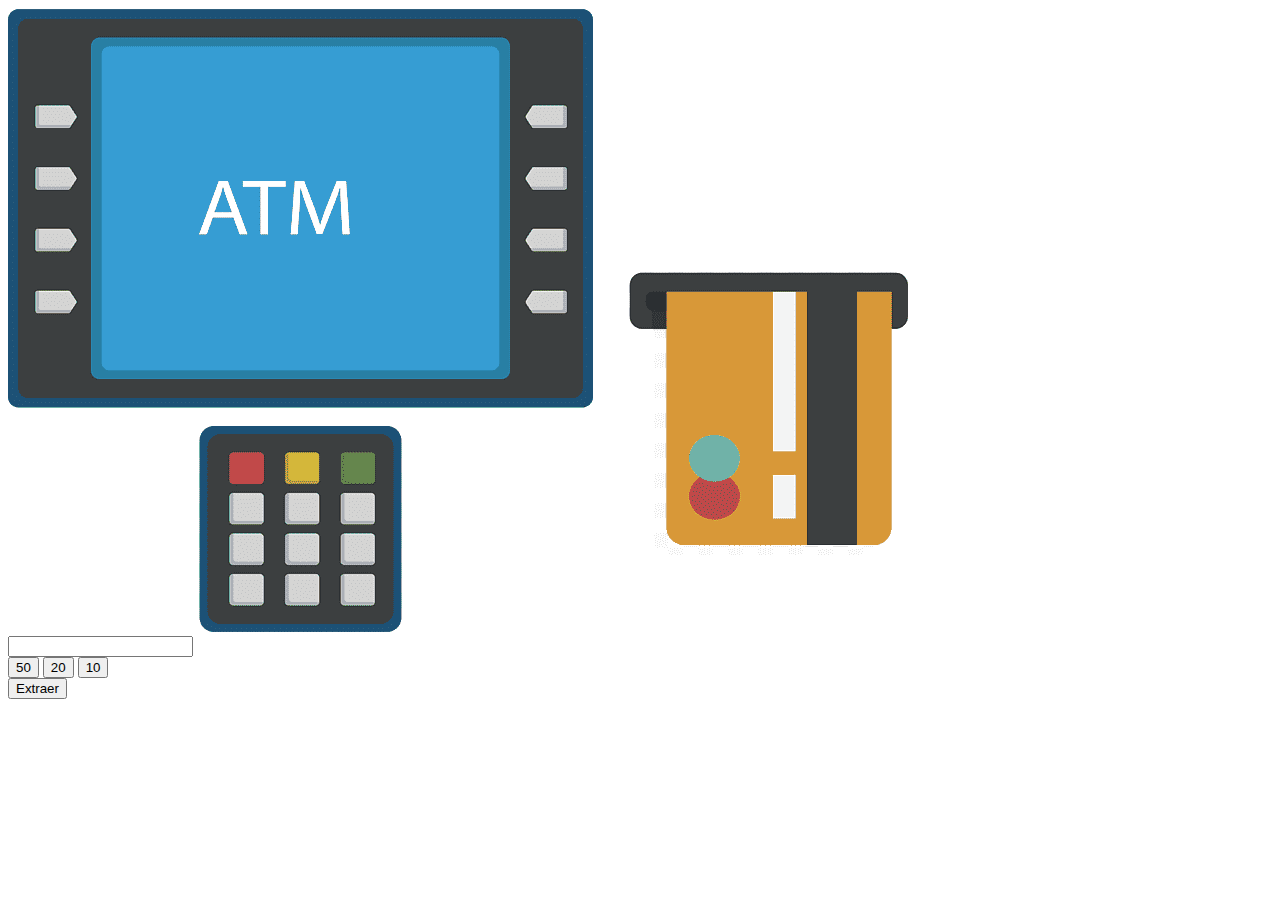
==== taller2/index.html @ 4bd7abd2 "Agrego taller 2 con un template para comenzar el ejercicio" ====
<!DOCTYPE html>
<html lang="en">
  <head>
    <meta charset="UTF-8" />
    <meta http-equiv="X-UA-Compatible" content="IE=edge" />
    <meta name="viewport" content="width=device-width, initial-scale=1.0" />
    <link
      href="https://cdn.jsdelivr.net/npm/bootstrap@5.1.3/dist/css/bootstrap.min.css"
      rel="stylesheet"
      integrity="sha384-1BmE4kWBq78iYhFldvKuhfTAU6auU8tT94WrHftjDbrCEXSU1oBoqyl2QvZ6jIW3"
      crossorigin="anonymous"
    />
    <link rel="stylesheet" href="./styles.css" />
    <title>Cajero App</title>
  </head>
  <body>
    <div class="container">
      <div class="row mt-5">
        <div class="col-12 col-md-6 offset-md-3 cajero">
          <img src="./img/cajero.png" alt="cajero" />

          <div class="d-flex my-2">
            <input
              type="number"
              class="form-control"
              id="inputValue"
              readonly
            />
          </div>
          <div class="d-flex gap-3">
            <button id="btn-50" class="btn btn-secondary flex-grow-1">
              50
            </button>
            <button id="btn-20" class="btn btn-secondary flex-grow-1">
              20
            </button>
            <button id="btn-10" class="btn btn-secondary flex-grow-1">
              10
            </button>
          </div>
          <div class="d-grid mt-2">
            <button id="btn" class="btn btn-success">Extraer</button>
          </div>
        </div>
      </div>
      <div class="row mt-5">
        <div
          id="container_billete"
          class="col-12 col-md-6 offset-md-3 text-center"
        ></div>
      </div>
    </div>

    <script src="app.js"></script>
  </body>
</html>
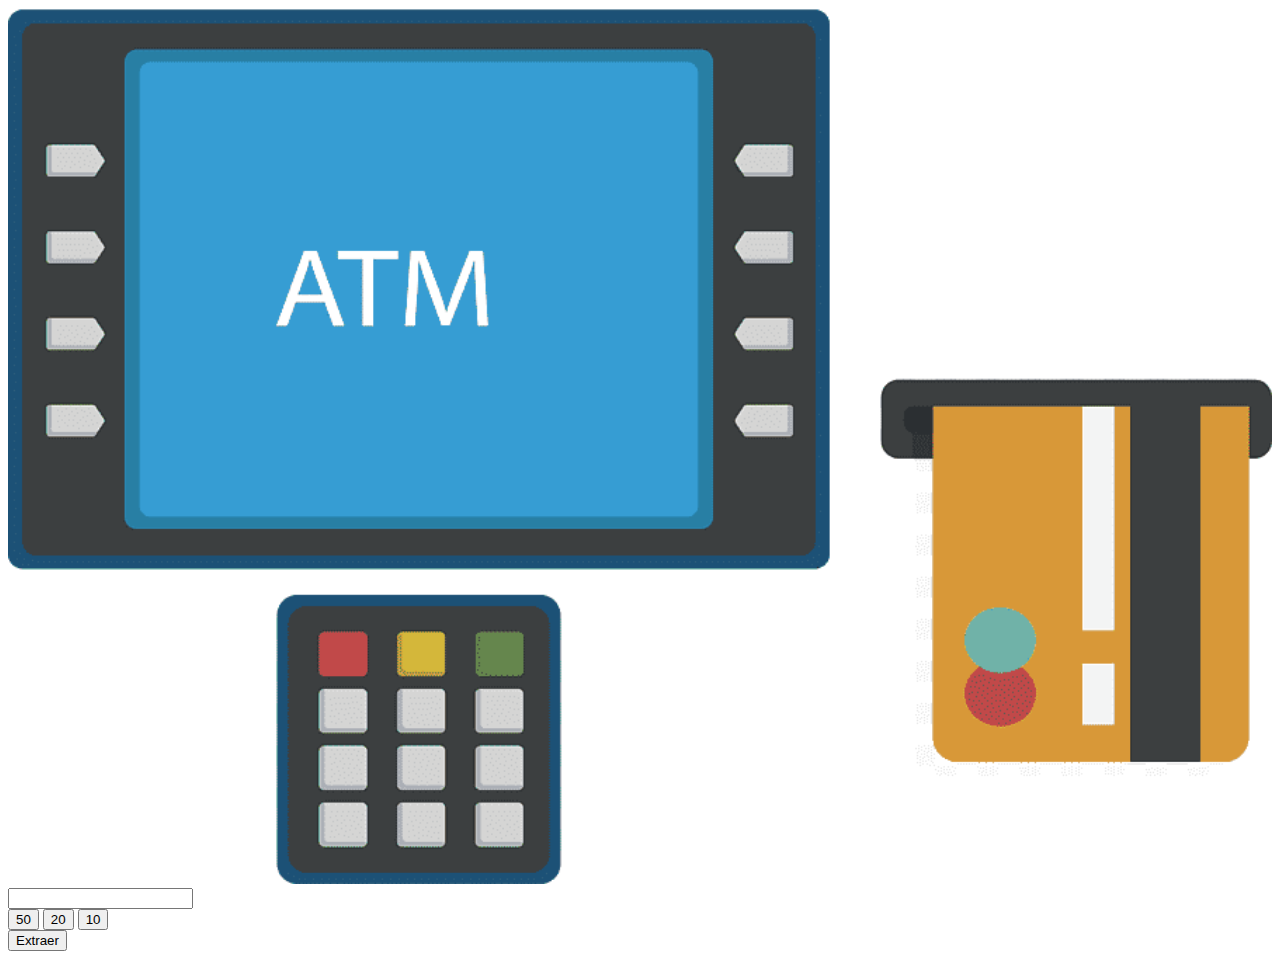
==== commit cbdff661: "Trabajando en el taller #2" ====
--- a/taller2/index.html
+++ b/taller2/index.html
@@ -10,7 +10,7 @@
       integrity="sha384-1BmE4kWBq78iYhFldvKuhfTAU6auU8tT94WrHftjDbrCEXSU1oBoqyl2QvZ6jIW3"
       crossorigin="anonymous"
     />
-    <link rel="stylesheet" href="./styles.css" />
+    <link rel="stylesheet" href="./css/estilos.css" />
     <title>Cajero App</title>
   </head>
   <body>
--- a/taller2/css/estilos.css
+++ b/taller2/css/estilos.css
@@ -0,0 +1,3 @@
+.cajero img {
+  width: 100%;
+}
